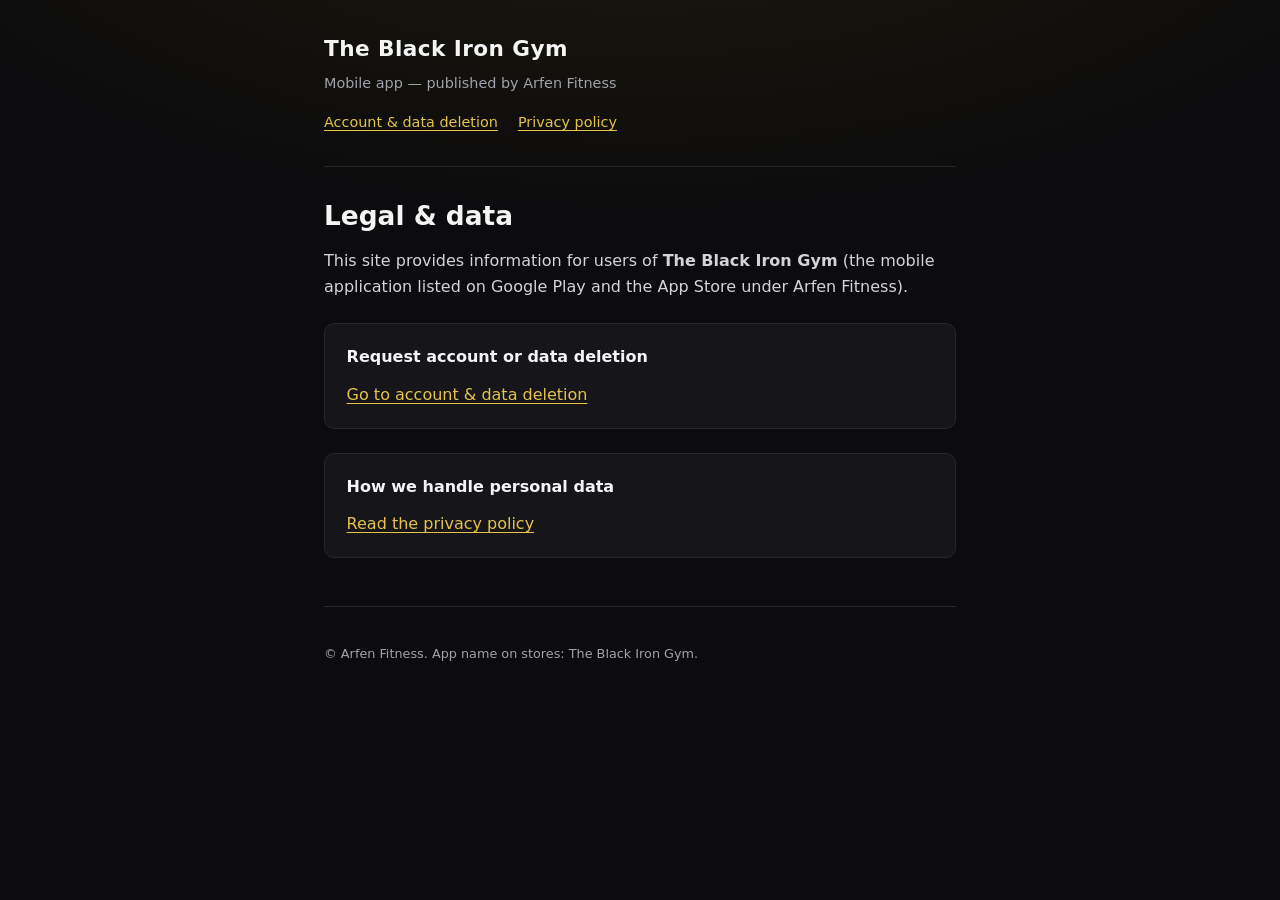
==== index.html @ d290d659 "Add static site: privacy policy and account deletion pages for Vercel Made-with: Cursor" ====
<!DOCTYPE html>
<html lang="en">
  <head>
    <meta charset="utf-8" />
    <meta name="viewport" content="width=device-width, initial-scale=1" />
    <title>The Black Iron Gym — Legal &amp; data</title>
    <meta
      name="description"
      content="Account deletion and privacy information for The Black Iron Gym mobile app by Arfen Fitness."
    />
    <link rel="stylesheet" href="/styles.css" />
  </head>
  <body>
    <div class="wrap">
      <header class="site">
        <p class="brand">The Black Iron Gym</p>
        <p class="sub">Mobile app — published by Arfen Fitness</p>
        <nav class="top" aria-label="Primary">
          <a href="/account-deletion">Account &amp; data deletion</a>
          <a href="/privacy">Privacy policy</a>
        </nav>
      </header>
      <main>
        <h1>Legal &amp; data</h1>
        <p>
          This site provides information for users of <strong>The Black Iron Gym</strong> (the mobile application
          listed on Google Play and the App Store under Arfen Fitness).
        </p>
        <div class="box">
          <p style="margin: 0 0 0.75rem"><strong>Request account or data deletion</strong></p>
          <p style="margin: 0">
            <a href="/account-deletion">Go to account &amp; data deletion</a>
          </p>
        </div>
        <div class="box">
          <p style="margin: 0 0 0.75rem"><strong>How we handle personal data</strong></p>
          <p style="margin: 0">
            <a href="/privacy">Read the privacy policy</a>
          </p>
        </div>
      </main>
      <footer class="site">
        <p>© Arfen Fitness. App name on stores: The Black Iron Gym.</p>
      </footer>
    </div>
  </body>
</html>
---- styles.css ----
:root {
  --bg: #0c0c0e;
  --surface: #16161a;
  --text: #f4f4f5;
  --muted: #a1a1aa;
  --accent: #c9a227;
  --border: #27272a;
  --link: #e4c34a;
}

*,
*::before,
*::after {
  box-sizing: border-box;
}

html {
  font-size: 16px;
  -webkit-text-size-adjust: 100%;
}

body {
  margin: 0;
  min-height: 100vh;
  font-family: system-ui, -apple-system, Segoe UI, Roboto, Ubuntu, Cantarell, "Noto Sans", sans-serif;
  line-height: 1.6;
  color: var(--text);
  background: var(--bg);
  background-image: radial-gradient(ellipse 120% 80% at 50% -20%, #1f1a0a 0%, transparent 55%);
}

a {
  color: var(--link);
  text-decoration-thickness: 1px;
  text-underline-offset: 0.2em;
}

a:hover {
  color: #f5e6a3;
}

.wrap {
  max-width: 42rem;
  margin: 0 auto;
  padding: 2rem 1.25rem 4rem;
}

header.site {
  padding-bottom: 2rem;
  border-bottom: 1px solid var(--border);
  margin-bottom: 2rem;
}

.brand {
  font-size: 1.35rem;
  font-weight: 700;
  letter-spacing: 0.02em;
  margin: 0 0 0.35rem;
}

.sub {
  margin: 0;
  font-size: 0.9rem;
  color: var(--muted);
}

nav.top {
  display: flex;
  flex-wrap: wrap;
  gap: 0.75rem 1.25rem;
  margin-top: 1rem;
}

nav.top a {
  font-size: 0.9rem;
}

main h1 {
  font-size: 1.65rem;
  font-weight: 700;
  margin: 0 0 1rem;
  line-height: 1.25;
}

main h2 {
  font-size: 1.1rem;
  font-weight: 600;
  margin: 2rem 0 0.65rem;
  color: var(--accent);
}

main p,
main li {
  color: #d4d4d8;
}

main ul {
  padding-left: 1.25rem;
}

main li {
  margin-bottom: 0.35rem;
}

.box {
  background: var(--surface);
  border: 1px solid var(--border);
  border-radius: 10px;
  padding: 1.25rem 1.35rem;
  margin: 1.5rem 0;
}

.box strong {
  color: var(--text);
}

.email {
  font-family: ui-monospace, SFMono-Regular, Menlo, Monaco, Consolas, monospace;
  font-size: 0.95rem;
  word-break: break-all;
}

footer.site {
  margin-top: 3rem;
  padding-top: 1.5rem;
  border-top: 1px solid var(--border);
  font-size: 0.8rem;
  color: var(--muted);
}

footer.site a {
  color: var(--muted);
}

footer.site a:hover {
  color: var(--link);
}

.last-updated {
  font-size: 0.85rem;
  color: var(--muted);
  margin-bottom: 1.5rem;
}
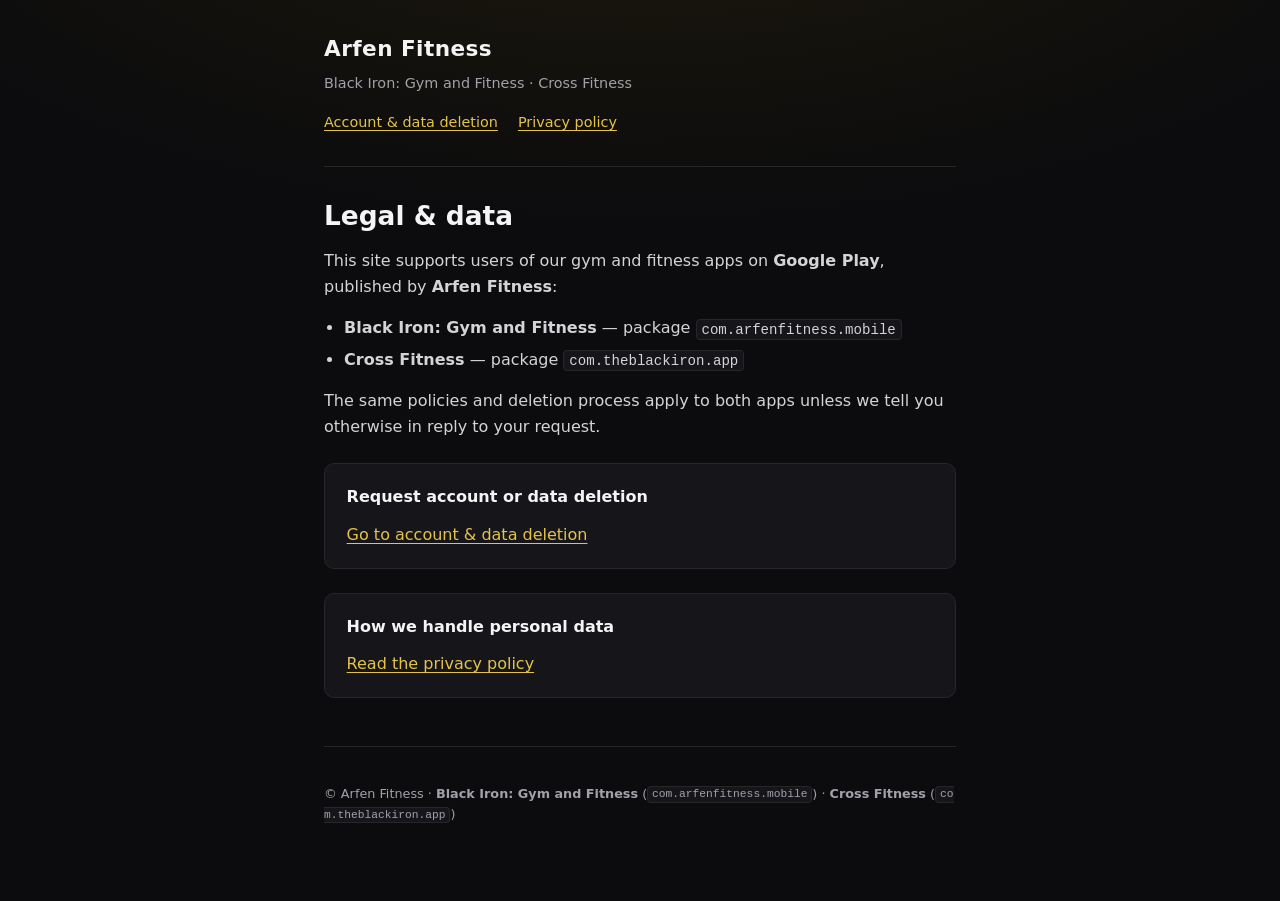
==== commit 42b40254: "fx" ====
--- a/index.html
+++ b/index.html
@@ -3,18 +3,18 @@
   <head>
     <meta charset="utf-8" />
     <meta name="viewport" content="width=device-width, initial-scale=1" />
-    <title>The Black Iron Gym — Legal &amp; data</title>
+    <title>Black Iron &amp; Cross Fitness — Legal &amp; data</title>
     <meta
       name="description"
-      content="Account deletion and privacy information for The Black Iron Gym mobile app by Arfen Fitness."
+      content="Account deletion and privacy for Black Iron: Gym and Fitness and Cross Fitness (Google Play) by Arfen Fitness."
     />
     <link rel="stylesheet" href="/styles.css" />
   </head>
   <body>
     <div class="wrap">
       <header class="site">
-        <p class="brand">The Black Iron Gym</p>
-        <p class="sub">Mobile app — published by Arfen Fitness</p>
+        <p class="brand">Arfen Fitness</p>
+        <p class="sub">Black Iron: Gym and Fitness · Cross Fitness</p>
         <nav class="top" aria-label="Primary">
           <a href="/account-deletion">Account &amp; data deletion</a>
           <a href="/privacy">Privacy policy</a>
@@ -23,8 +23,20 @@
       <main>
         <h1>Legal &amp; data</h1>
         <p>
-          This site provides information for users of <strong>The Black Iron Gym</strong> (the mobile application
-          listed on Google Play and the App Store under Arfen Fitness).
+          This site supports users of our gym and fitness apps on <strong>Google Play</strong>, published by
+          <strong>Arfen Fitness</strong>:
+        </p>
+        <ul>
+          <li>
+            <strong>Black Iron: Gym and Fitness</strong> — package <code class="email">com.arfenfitness.mobile</code>
+          </li>
+          <li>
+            <strong>Cross Fitness</strong> — package <code class="email">com.theblackiron.app</code>
+          </li>
+        </ul>
+        <p>
+          The same policies and deletion process apply to both apps unless we tell you otherwise in reply to your
+          request.
         </p>
         <div class="box">
           <p style="margin: 0 0 0.75rem"><strong>Request account or data deletion</strong></p>
@@ -40,7 +52,10 @@
         </div>
       </main>
       <footer class="site">
-        <p>© Arfen Fitness. App name on stores: The Black Iron Gym.</p>
+        <p>
+          © Arfen Fitness · <strong>Black Iron: Gym and Fitness</strong> (<code class="email">com.arfenfitness.mobile</code>) ·
+          <strong>Cross Fitness</strong> (<code class="email">com.theblackiron.app</code>)
+        </p>
       </footer>
     </div>
   </body>
--- a/styles.css
+++ b/styles.css
@@ -120,6 +120,14 @@
   word-break: break-all;
 }
 
+code.email {
+  font-size: 0.88em;
+  padding: 0.12em 0.35em;
+  background: var(--surface);
+  border: 1px solid var(--border);
+  border-radius: 4px;
+}
+
 footer.site {
   margin-top: 3rem;
   padding-top: 1.5rem;
